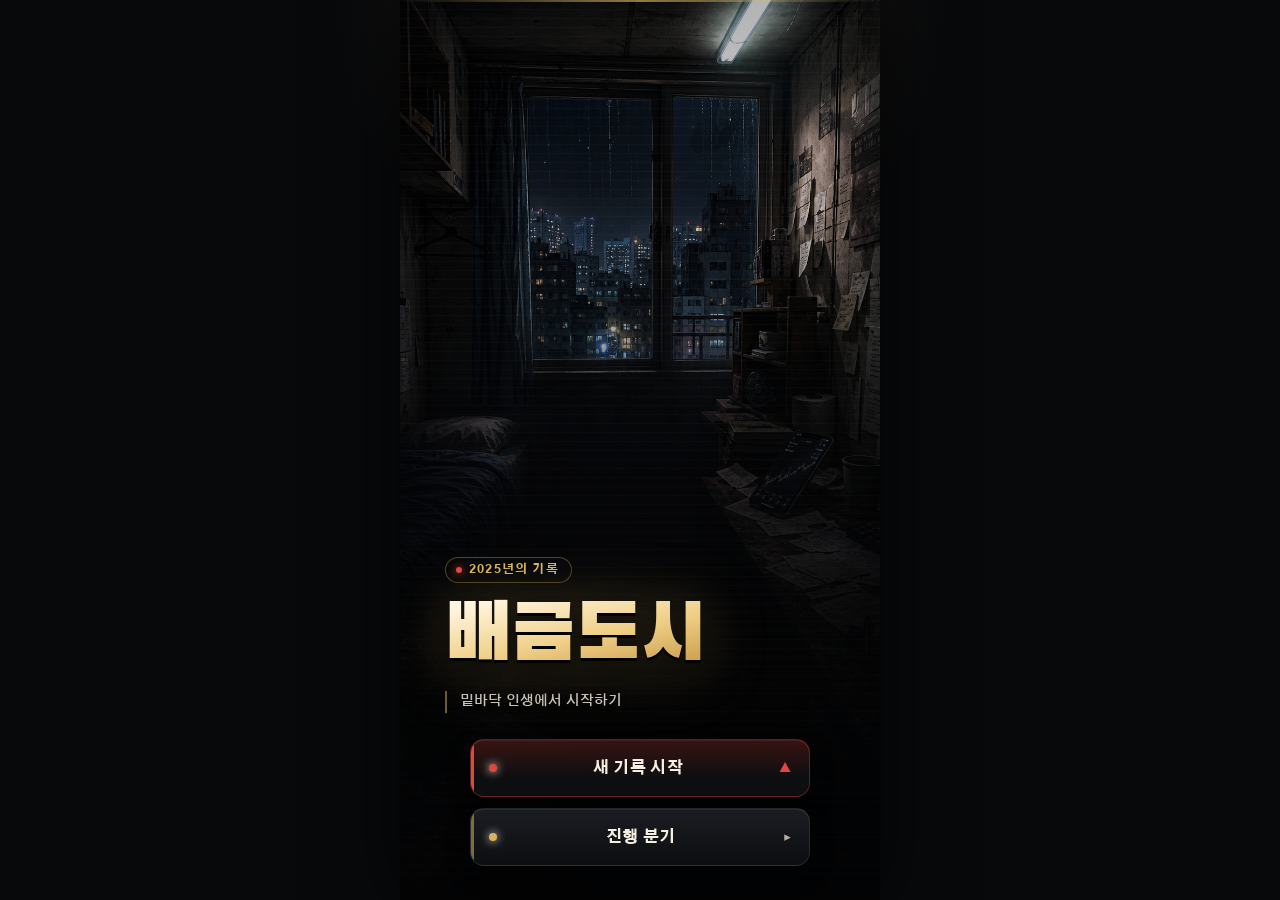
==== game/index.html @ 7a2845d9 "Initial Mammon City v4.5 project" ====
<!DOCTYPE html>
<html lang="ko">
<head>
  <meta charset="UTF-8" />
  <meta name="viewport" content="width=device-width, initial-scale=1.0, maximum-scale=1.0, user-scalable=no" />
  <title>배금도시</title>
  <link rel="preconnect" href="https://fonts.googleapis.com" />
  <link rel="preconnect" href="https://fonts.gstatic.com" crossorigin />
  <link href="https://fonts.googleapis.com/css2?family=Black+Han+Sans&family=Gothic+A1:wght@400;600;700;800&display=swap" rel="stylesheet" />
  <link rel="stylesheet" href="style.css" />
  <link rel="stylesheet" href="phone.css" />
</head>
<body>
  <!-- 게임은 이 한 칸 안에서 다 그려진다 (세로 폰 화면) -->
  <div id="app">
    <!-- 상단 챕터/주차 헤더 -->
    <header id="hdr" class="hdr"></header>

    <!-- 화면 본체: 엔진이 여기에 씬을 그린다 -->
    <main id="stage"></main>

    <!-- 무료 버전 광고 자리 (지금은 비활성, 출시 때 결정) -->
    <div id="adslot" class="adslot" hidden>광고 자리</div>
  </div>

  <!-- 스토리 데이터 먼저, 그 다음 엔진 -->
  <script src="data/scenes.js"></script>
  <script src="phone.js"></script>
  <script src="engine.js"></script>
</body>
</html>
---- game/style.css ----
/* ===== 배금도시 - 스타일 ===== */

* {
  box-sizing: border-box;
  margin: 0;
  padding: 0;
  -webkit-tap-highlight-color: transparent;
}

:root {
  --ink: #f5efe2;
  --muted: #b8b0a2;
  --paper: #f3ead8;
  --coal: #0f1114;
  --soot: #17191d;
  --panel: rgba(18, 20, 23, 0.9);
  --line: rgba(245, 239, 226, 0.18);
  --gold: #d8b45d;
  --red: #e0483c;   /* 한국 증시: 상승 */
  --blue: #3f7fe6;  /* 한국 증시: 하락 */
  --green: #1db089;
}

html,
body {
  height: 100%;
  background:
    radial-gradient(circle at 50% 0%, rgba(216, 180, 93, 0.12), transparent 28%),
    #08090b;
  color: var(--ink);
  font-family: "Gothic A1", system-ui, sans-serif;
  overscroll-behavior: none;
}

button,
input {
  font: inherit;
}

button {
  cursor: pointer;
}

#app {
  position: relative;
  width: 100%;
  max-width: 480px;
  height: 100dvh;
  margin: 0 auto;
  background: var(--coal);
  display: flex;
  flex-direction: column;
  overflow: hidden;
  box-shadow: 0 0 70px rgba(0, 0, 0, 0.72);
}

.hdr {
  flex: 0 0 auto;
  min-height: 44px;
  display: flex;
  align-items: center;
  justify-content: space-between;
  gap: 10px;
  padding: 0 18px;
  background: rgba(10, 11, 13, 0.96);
  border-bottom: 1px solid var(--line);
  color: var(--paper);
  font-size: 14px;
  font-weight: 800;
  letter-spacing: 0;
}

.hdr:empty {
  display: none;
}

.hdr-title {
  min-width: 0;
  overflow: hidden;
  text-overflow: ellipsis;
  white-space: nowrap;
}

.hdr-stats {
  flex: 0 0 auto;
  display: inline-flex;
  align-items: center;
  gap: 8px;
  color: var(--gold);
  font-size: 12px;
  font-weight: 800;
}

.money-stat {
  white-space: nowrap;
}

.anger-meter {
  display: inline-flex;
  align-items: center;
  gap: 5px;
  white-space: nowrap;
  color: #d9d1c2;
}

.anger-label {
  color: #eaa29a;
}

.anger-cells {
  display: inline-flex;
  gap: 2px;
}

.anger-cells i {
  width: 8px;
  height: 10px;
  border: 1px solid rgba(224, 72, 60, 0.45);
  background: rgba(224, 72, 60, 0.08);
}

.anger-cells i.on {
  background: var(--red);
  box-shadow: 0 0 8px rgba(224, 72, 60, 0.45);
}

.anger-meter.full .anger-label {
  color: #ffdfd9;
}

#stage {
  flex: 1 1 auto;
  display: flex;
  flex-direction: column;
  min-height: 0;
}

.adslot {
  flex: 0 0 auto;
  height: 54px;
  background: #201b24;
  border-top: 1px solid var(--line);
  display: flex;
  align-items: center;
  justify-content: center;
  color: var(--muted);
  font-size: 12px;
}

.adslot[hidden] {
  display: none;
}

/* ===== 공통 씬 ===== */
.scene-img {
  position: relative;
  flex: 1 1 auto;
  min-height: 0;
  background:
    linear-gradient(180deg, rgba(15, 17, 20, 0.2), rgba(15, 17, 20, 0.86)),
    #1a1c20;
  display: flex;
  align-items: center;
  justify-content: center;
  overflow: hidden;
}

.scene-img.has-art::before {
  content: "";
  position: absolute;
  inset: -18px;
  background-image:
    linear-gradient(180deg, rgba(15, 17, 20, 0.28), rgba(15, 17, 20, 0.72)),
    var(--scene-art);
  background-size: cover;
  background-position: center;
  filter: blur(14px) saturate(0.8) brightness(0.72);
  transform: scale(1.06);
}

.scene-img::after {
  content: "";
  position: absolute;
  inset: 0;
  pointer-events: none;
  background:
    linear-gradient(180deg, transparent 58%, rgba(0, 0, 0, 0.46)),
    radial-gradient(circle at 50% 35%, transparent 0 44%, rgba(0, 0, 0, 0.38) 100%);
}

.scene-img img {
  position: relative;
  z-index: 1;
  width: 100%;
  height: 100%;
  object-fit: contain;
}

.ph {
  position: relative;
  z-index: 1;
  width: min(88%, 380px);
  min-height: 230px;
  border: 1px solid rgba(216, 180, 93, 0.42);
  background:
    linear-gradient(135deg, rgba(216, 180, 93, 0.08), transparent 38%),
    rgba(12, 14, 17, 0.88);
  display: flex;
  flex-direction: column;
  justify-content: flex-end;
  gap: 10px;
  padding: 20px;
  color: var(--ink);
  text-align: left;
  box-shadow: 0 22px 46px rgba(0, 0, 0, 0.38);
}

.ph::before {
  content: "";
  position: absolute;
  left: 20px;
  top: 20px;
  width: 42px;
  height: 3px;
  background: linear-gradient(90deg, var(--red), var(--green));
}

.ph-icon {
  color: var(--gold);
  font-size: 12px;
  font-weight: 800;
  letter-spacing: 0;
}

.ph-label {
  white-space: pre-line;
  font-size: 16px;
  font-weight: 800;
  line-height: 1.45;
}

.ph-hint {
  color: var(--muted);
  font-size: 12px;
  line-height: 1.45;
}

.scene-text {
  position: relative;
  flex: 0 0 auto;
  min-height: 178px;
  padding: 18px 18px 20px;
  background:
    linear-gradient(180deg, rgba(31, 27, 23, 0.96), rgba(13, 14, 16, 0.98));
  border-top: 1px solid rgba(216, 180, 93, 0.38);
  display: flex;
  flex-direction: column;
  gap: 10px;
  box-shadow: 0 -18px 34px rgba(0, 0, 0, 0.24);
}

.scene-text-choice-only {
  min-height: 0;
  padding: 16px 18px 18px;
}

.scene-text-choice-only .speaker,
.scene-text-choice-only .dialogue,
.scene-text-choice-only .tap-hint {
  display: none;
}

.scene-text-choice-only .choices {
  margin-top: 0;
}

.speaker {
  display: flex;
  align-items: baseline;
  gap: 8px;
  color: var(--gold);
  font-size: 15px;
  font-weight: 800;
}

.speaker .relation {
  color: var(--green);
  font-size: 12px;
  font-weight: 700;
}

.dialogue {
  color: var(--ink);
  white-space: pre-line;
  font-size: 17px;
  line-height: 1.58;
  word-break: keep-all;
  min-height: calc(1em * 1.58);
}

.dialogue-typing::after {
  content: "";
  display: inline-block;
  width: 8px;
  height: 1em;
  margin-left: 2px;
  border-right: 2px solid rgba(216, 180, 93, 0.8);
  transform: translateY(2px);
  animation: blink 1s infinite;
}

.tap-hint {
  margin-top: auto;
  color: var(--muted);
  font-size: 12px;
  text-align: right;
  animation: blink 1.4s infinite;
}

@keyframes blink {
  50% {
    opacity: 0.38;
  }
}

.choices {
  display: flex;
  flex-direction: column;
  gap: 10px;
  margin-top: 2px;
  transition: opacity 0.28s ease, transform 0.28s ease;
}

.choices-hidden {
  display: none;
}

.choice-btn {
  width: 100%;
  min-height: 48px;
  padding: 12px 14px;
  background: rgba(243, 234, 216, 0.09);
  color: var(--ink);
  border: 1px solid rgba(243, 234, 216, 0.2);
  border-left: 3px solid var(--gold);
  text-align: left;
  font-size: 15px;
  font-weight: 700;
  line-height: 1.35;
}

.choice-btn:active {
  background: rgba(216, 180, 93, 0.18);
  transform: translateY(1px);
}

.choice-btn.rage-choice {
  border-color: rgba(224, 72, 60, 0.68);
  border-left-color: var(--red);
  background:
    linear-gradient(90deg, rgba(224, 72, 60, 0.18), rgba(216, 180, 93, 0.06)),
    rgba(18, 20, 23, 0.96);
}

.tap-hint {
  transition: opacity 0.24s ease;
}

.tap-hint-hidden {
  display: none;
}

/* ===== 타이틀 화면 ===== */
.title-screen {
  position: relative;
  isolation: isolate;
  flex: 1 1 auto;
  display: flex;
  flex-direction: column;
  justify-content: flex-end;
  padding: min(7dvh, 44px) 26px 34px;
  color: var(--ink);
  background:
    linear-gradient(180deg, rgba(6, 7, 9, 0.30) 0%, rgba(6, 7, 9, 0.16) 26%, rgba(6, 7, 9, 0.72) 60%, rgba(6, 7, 9, 0.97) 100%),
    var(--title-bg, linear-gradient(180deg, #2a2d31, #0d0f12));
  background-size: cover;
  background-position: center;
}

/* 화면 가장자리 비네팅 + 미세 스캔라인 */
.title-screen::before {
  content: "";
  position: absolute;
  inset: 0;
  z-index: -1;
  pointer-events: none;
  background:
    radial-gradient(120% 80% at 50% 8%, transparent 38%, rgba(0, 0, 0, 0.55) 100%),
    repeating-linear-gradient(180deg, rgba(255, 255, 255, 0.018) 0 1px, transparent 1px 9px);
}

/* 상단 골드 헤어라인 (시세 단말 느낌) */
.title-screen::after {
  content: "";
  position: absolute;
  left: 0;
  right: 0;
  top: 0;
  height: 2px;
  background: linear-gradient(90deg, transparent, rgba(216, 180, 93, 0.65) 50%, transparent);
}

.title-screen.has-bg .title-art {
  display: none;
}

.title-art {
  flex: 1 1 auto;
  display: flex;
  align-items: center;
  justify-content: center;
  margin-bottom: 22px;
}

.title-copy {
  width: 100%;
  max-width: 390px;
  margin: 0 auto 26px;
}

.title-kicker {
  display: inline-flex;
  align-items: center;
  gap: 7px;
  height: 26px;
  padding: 0 12px 0 10px;
  margin-bottom: 16px;
  border-radius: 999px;
  border: 1px solid rgba(216, 180, 93, 0.35);
  background: rgba(8, 9, 11, 0.55);
  color: var(--gold);
  font-size: 11.5px;
  font-weight: 800;
  letter-spacing: 1.2px;
  backdrop-filter: blur(3px);
}

.title-kicker::before {
  content: "";
  width: 6px;
  height: 6px;
  border-radius: 50%;
  background: var(--red);
  box-shadow: 0 0 8px var(--red);
  animation: blink 1.6s infinite;
}

.title-name {
  font-family: "Black Han Sans", "Gothic A1", system-ui, sans-serif;
  font-size: clamp(52px, 17vw, 78px);
  font-weight: 400;
  line-height: 0.98;
  letter-spacing: -1px;
  white-space: pre-line;
  background: linear-gradient(168deg, #fff4dc 8%, #f0d089 42%, #c79a45 78%, #a87f34 100%);
  -webkit-background-clip: text;
  background-clip: text;
  color: transparent;
  filter: drop-shadow(0 3px 0 rgba(0, 0, 0, 0.9)) drop-shadow(0 8px 18px rgba(0, 0, 0, 0.85)) drop-shadow(0 0 26px rgba(216, 180, 93, 0.28));
}

.title-subtitle {
  max-width: 320px;
  margin-top: 16px;
  padding-left: 13px;
  border-left: 2px solid rgba(216, 180, 93, 0.5);
  color: rgba(245, 239, 226, 0.84);
  font-size: 14px;
  font-weight: 600;
  line-height: 1.55;
  letter-spacing: 0.2px;
  word-break: keep-all;
  text-shadow: 0 1px 6px rgba(0, 0, 0, 0.85);
}

.title-buttons {
  width: 100%;
  max-width: 340px;
  margin: 0 auto;
  display: flex;
  flex-direction: column;
  gap: 11px;
}

.title-btn {
  position: relative;
  min-height: 58px;
  padding: 0 18px;
  border-radius: 14px;
  background:
    linear-gradient(180deg, rgba(28, 31, 36, 0.92), rgba(13, 15, 18, 0.94));
  color: var(--ink);
  border: 1px solid rgba(245, 239, 226, 0.10);
  display: flex;
  align-items: center;
  gap: 13px;
  font-size: 16px;
  font-weight: 800;
  letter-spacing: 0.3px;
  font-variant-numeric: tabular-nums;
  overflow: hidden;
  backdrop-filter: blur(4px);
  box-shadow:
    inset 0 1px 0 rgba(255, 255, 255, 0.06),
    0 10px 22px rgba(0, 0, 0, 0.38);
  transition: transform 0.12s ease, filter 0.12s ease, border-color 0.12s ease;
}

/* 좌측 컬러 바 (시세 채널) */
.title-btn > span::before {
  content: "";
  position: absolute;
  left: 0;
  top: 0;
  bottom: 0;
  width: 3px;
  background: rgba(216, 180, 93, 0.55);
}

/* 좌측 시세등 (티커 점) */
.title-btn::before {
  content: "";
  flex: 0 0 auto;
  width: 8px;
  height: 8px;
  border-radius: 50%;
  background: var(--gold);
  box-shadow: 0 0 10px currentColor;
}

/* 라벨이 가운데를 밀어내고, 화살표는 우측 끝으로 */
.title-btn > span {
  flex: 1 1 auto;
}

/* 우측 시세 화살표 (기본: 보합 ▸) */
.title-btn::after {
  content: "\25B8"; /* ▸ */
  flex: 0 0 auto;
  color: var(--muted);
  font-size: 13px;
  font-weight: 800;
}

/* 시작 = 상승(빨강 ▲) — 한국 증시 컨벤션 */
.title-btn.primary {
  background:
    linear-gradient(180deg, rgba(224, 72, 60, 0.24), rgba(13, 15, 18, 0.94) 70%);
  border-color: rgba(224, 72, 60, 0.34);
}
.title-btn.primary > span::before {
  background: var(--red);
}
.title-btn.primary::before {
  background: var(--red);
}
.title-btn.primary::after {
  content: "\25B2"; /* ▲ */
  color: var(--red);
  font-size: 12px;
}
/* 시작 버튼: 좌→우 광택 스윕 */
.title-btn.primary > span::after {
  content: "";
  position: absolute;
  top: 0;
  left: -60%;
  width: 45%;
  height: 100%;
  background: linear-gradient(100deg, transparent, rgba(255, 255, 255, 0.14), transparent);
  animation: sweep 3.4s ease-in-out infinite;
}

/* 이어하기 = 보합(골드 ▸) */
.title-btn[data-act="continue"] > span::before {
  background: var(--gold);
}
.title-btn[data-act="continue"]::before {
  background: var(--gold);
}
.title-btn[data-act="continue"]::after {
  content: "\25B8"; /* ▸ */
  color: var(--gold);
}

/* 보관함 = 하락(파랑 ▼) — 한국 증시 컨벤션 */
.title-btn[data-act="album"] > span::before {
  background: rgba(63, 127, 230, 0.75);
}
.title-btn[data-act="album"]::before {
  background: var(--blue);
}
.title-btn[data-act="album"]::after {
  content: "\25BC"; /* ▼ */
  color: var(--blue);
  font-size: 12px;
}

.title-btn:active {
  transform: translateY(1px) scale(0.992);
  filter: brightness(1.14);
}

@keyframes sweep {
  0% { left: -60%; }
  55%, 100% { left: 130%; }
}

/* ===== 카드 화면 ===== */
.card-screen {
  flex: 1 1 auto;
  display: flex;
  flex-direction: column;
  align-items: center;
  justify-content: center;
  gap: 18px;
  padding: 34px;
  cursor: pointer;
  color: var(--ink);
  background:
    linear-gradient(180deg, rgba(216, 75, 63, 0.08), transparent 42%),
    radial-gradient(circle at 50% 35%, rgba(216, 180, 93, 0.16), transparent 34%),
    #090a0c;
}

.card-big {
  font-family: "Black Han Sans", "Gothic A1", system-ui, sans-serif;
  color: var(--paper);
  font-size: clamp(46px, 16vw, 76px);
  line-height: 1;
  letter-spacing: 0;
  text-align: center;
}

.card-sub {
  max-width: 330px;
  color: var(--muted);
  font-size: 15px;
  font-weight: 700;
  line-height: 1.55;
  text-align: center;
  white-space: pre-line;
  word-break: keep-all;
}

.card-tap {
  margin-top: 22px;
  color: rgba(245, 239, 226, 0.48);
  font-size: 12px;
}

/* ===== 캐릭터 생성 ===== */
.create-screen {
  flex: 1 1 auto;
  display: flex;
  flex-direction: column;
  gap: 16px;
  padding: 70px 28px 30px;
  background:
    linear-gradient(180deg, rgba(13, 14, 16, 0.86), rgba(13, 14, 16, 1)),
    url("assets/title-bg.png") center / cover;
  color: var(--ink);
}

.create-title {
  margin-bottom: 18px;
  color: var(--paper);
  font-family: "Black Han Sans", "Gothic A1", system-ui, sans-serif;
  font-size: 38px;
  line-height: 1;
  letter-spacing: 0;
}

.create-field {
  display: flex;
  flex-direction: column;
  gap: 8px;
}

.create-field label {
  color: var(--gold);
  font-size: 13px;
  font-weight: 800;
}

.create-field input {
  width: 100%;
  min-height: 54px;
  padding: 0 14px;
  border: 1px solid rgba(243, 234, 216, 0.25);
  background: rgba(0, 0, 0, 0.42);
  color: var(--ink);
  outline: none;
  font-size: 21px;
  font-weight: 800;
}

.create-field input:focus {
  border-color: var(--gold);
}

.create-field input::placeholder {
  color: rgba(245, 239, 226, 0.42);
}

.create-go {
  width: 100%;
  min-height: 52px;
  margin-top: 14px;
  border: 0;
  background: var(--paper);
  color: #17120d;
  font-size: 16px;
  font-weight: 900;
}

.help-btn {
  position: absolute;
  top: 14px;
  right: 14px;
  z-index: 5;
  width: 42px;
  height: 42px;
  border: 1px solid rgba(243, 234, 216, 0.24);
  background: rgba(0, 0, 0, 0.46);
  color: var(--paper);
  font-size: 18px;
  font-weight: 900;
}

/* ===== 앨범 ===== */
.album-screen {
  flex: 1 1 auto;
  overflow-y: auto;
  padding: 18px;
  background: #111316;
}

.album-grid {
  display: grid;
  grid-template-columns: 1fr 1fr;
  gap: 12px;
}

.album-cell {
  aspect-ratio: 3 / 4;
  border: 1px solid rgba(243, 234, 216, 0.16);
  background:
    linear-gradient(135deg, rgba(216, 180, 93, 0.1), transparent),
    #1b1d21;
  display: flex;
  align-items: flex-end;
  justify-content: flex-start;
  padding: 12px;
  color: var(--ink);
  font-size: 13px;
  font-weight: 800;
  line-height: 1.35;
}

.album-cell.locked {
  color: rgba(245, 239, 226, 0.38);
  background: #191a1d;
}

.back-btn {
  display: block;
  width: 100%;
  min-height: 48px;
  margin: 18px auto 4px;
  border: 1px solid rgba(243, 234, 216, 0.22);
  background: rgba(243, 234, 216, 0.08);
  color: var(--ink);
  font-size: 15px;
  font-weight: 800;
}

@media (max-width: 360px) {
  .title-screen {
    padding-inline: 18px;
  }

  .title-name {
    font-size: clamp(34px, 11.4vw, 42px);
  }

  .dialogue {
    font-size: 16px;
  }
}

/* ===== 진행 분기맵 ===== */
.map-btn {
  border: 1px solid rgba(243, 234, 216, 0.28);
  background: rgba(243, 234, 216, 0.08);
  color: var(--ink);
  font-size: 11px;
  font-weight: 800;
  padding: 3px 9px;
  border-radius: 999px;
  cursor: pointer;
}
.map-btn:active { background: rgba(243, 234, 216, 0.18); }

.map-screen {
  height: 100%;
  display: flex;
  flex-direction: column;
  padding: 22px 18px;
  overflow-y: auto;
  background:
    radial-gradient(circle at 50% -10%, rgba(216, 180, 93, 0.08), transparent 40%),
    #15171b;
}

.map-tree {
  flex: 1 1 auto;
  display: flex;
  flex-direction: column;
  align-items: center;
  gap: 14px;
  padding: 6px 0 18px;
}

.map-row {
  display: flex;
  justify-content: center;
  gap: 10px;
  width: 100%;
  flex-wrap: wrap;
}

.map-node {
  position: relative;
  min-width: 96px;
  max-width: 168px;
  flex: 1 1 auto;
  text-align: center;
  padding: 14px 12px;
  border-radius: 12px;
  border: 1px solid rgba(243, 234, 216, 0.14);
  background: #23262b;
  color: rgba(245, 239, 226, 0.34);
  font-size: 14px;
  font-weight: 800;
  letter-spacing: -0.2px;
  transition: all 0.15s ease;
}

/* 지나온 칸 */
.map-node.done {
  color: rgba(245, 239, 226, 0.62);
  background: #2b2f35;
  border-color: rgba(243, 234, 216, 0.2);
}

/* 현재 칸 — 밝게 강조 */
.map-node.current {
  color: #fff;
  background: linear-gradient(135deg, rgba(216, 180, 93, 0.22), #2f343b);
  border-color: var(--gold);
  box-shadow: 0 0 0 1px rgba(216, 180, 93, 0.4), 0 6px 18px rgba(0, 0, 0, 0.4);
}

/* 아직 잠긴 칸 / 안 고른 분기 */
.map-node.locked { color: rgba(245, 239, 226, 0.28); }
.map-node.locked.off { opacity: 0.45; }

/* 숨겨진 진엔딩 */
.map-node.secret { border-style: dashed; }
.map-node.secret.current {
  background: linear-gradient(135deg, rgba(29, 176, 137, 0.28), #22323099);
  border-color: var(--green);
  box-shadow: 0 0 0 1px rgba(29, 176, 137, 0.5), 0 6px 18px rgba(0, 0, 0, 0.45);
}

.map-go {
  flex: 0 0 auto;
  display: block;
  width: 100%;
  min-height: 50px;
  margin-top: 8px;
  border: 1px solid var(--gold);
  border-radius: 12px;
  background: linear-gradient(135deg, rgba(216, 180, 93, 0.2), rgba(243, 234, 216, 0.06));
  color: var(--ink);
  font-size: 16px;
  font-weight: 800;
  cursor: pointer;
}
.map-go:active { background: rgba(216, 180, 93, 0.3); }
---- game/phone.css ----
/* ===== 배금도시 — 스마트폰 연출 위젯 스타일 (재활용) =====
   style.css 의 :root 변수(--gold/--red/--blue/--green 등)를 그대로 쓴다.
   일러스트(.scene-img) 위에 작은 폰 화면을 오버레이로 띄운다. */

.ph2-overlay {
  position: absolute;
  inset: 0;
  z-index: 3;
  display: flex;
  align-items: center;
  justify-content: center;
  overflow: hidden;
  padding: 18px;
  opacity: 0;
  transform: translateY(18px) scale(0.96);
  transition: opacity 0.72s ease, transform 0.72s cubic-bezier(0.22, 1, 0.36, 1);
  pointer-events: none;
}

.ph2-overlay.ph2-show {
  opacity: 1;
  transform: translateY(0) scale(1);
}

.ph2-overlay::before {
  content: "";
  position: absolute;
  inset: 0;
  background: radial-gradient(110% 85% at 50% 44%, transparent 24%, rgba(0, 0, 0, 0.58) 100%);
  opacity: 0;
  transition: opacity 0.72s ease;
}

.ph2-overlay.ph2-show::before {
  opacity: 1;
}

.ph2-overlay.ph2-block {
  pointer-events: auto;
}

.ph2-overlay.ph2-block.ph2-done {
  pointer-events: none;
}

.scene-text.ph2-text-delayed,
.scene-text.ph2-text-reveal {
  transition: opacity 0.48s ease, transform 0.48s ease;
}

.scene-text.ph2-text-delayed {
  opacity: 0;
  transform: translateY(10px);
  pointer-events: none;
}

.scene-text.ph2-text-reveal {
  opacity: 1;
  transform: translateY(0);
}

/* ---------- 폰 화면 ---------- */
.ph2-device {
  position: relative;
  width: min(62%, 232px);
  aspect-ratio: 9 / 19;
  display: flex;
  flex-direction: column;
  border-radius: 30px;
  padding: 9px 8px 7px;
  background: linear-gradient(160deg, #2a2c31, #121316 60%, #0a0b0d);
  border: 1.5px solid rgba(245, 239, 226, 0.14);
  box-shadow:
    inset 0 1px 0 rgba(255, 255, 255, 0.08),
    inset 0 0 0 2px rgba(0, 0, 0, 0.58),
    0 26px 60px rgba(0, 0, 0, 0.62),
    0 0 0 1px rgba(0, 0, 0, 0.5);
}

.ph2-device-msg {
  width: min(74%, 282px);
}

/* ---------- 상태바 ---------- */
.ph2-status {
  flex: 0 0 auto;
  height: 18px;
  display: flex;
  align-items: center;
  justify-content: space-between;
  padding: 0 9px 0 11px;
  color: var(--paper);
  font-size: 9px;
  font-weight: 800;
  font-variant-numeric: tabular-nums;
}
.ph2-time { letter-spacing: 0.3px; }
.ph2-icons { display: inline-flex; align-items: center; gap: 7px; }
.ph2-net { font-size: 7.5px; opacity: 0.85; }
.ph2-sig { display: inline-flex; align-items: flex-end; gap: 1px; height: 9px; }
.ph2-sig i { width: 2px; background: var(--paper); border-radius: 1px; }
.ph2-sig i:nth-child(1) { height: 3px; }
.ph2-sig i:nth-child(2) { height: 5px; }
.ph2-sig i:nth-child(3) { height: 7px; }
.ph2-sig i:nth-child(4) { height: 9px; }
.ph2-batt {
  position: relative;
  display: inline-flex;
  align-items: center;
  width: 22px;
  height: 10px;
  padding: 1.5px;
  border: 1px solid rgba(245, 239, 226, 0.6);
  border-radius: 3px;
}
.ph2-batt::after {
  content: "";
  position: absolute;
  right: -3px;
  top: 50%;
  transform: translateY(-50%);
  width: 1.5px;
  height: 4px;
  background: rgba(245, 239, 226, 0.6);
  border-radius: 0 1px 1px 0;
}
.ph2-batt b { display: block; height: 100%; background: var(--paper); border-radius: 1px; }
.ph2-batt-n {
  position: absolute;
  left: 50%;
  top: 50%;
  transform: translate(-50%, -50%);
  font-size: 6px;
  font-weight: 900;
  color: var(--coal);
}

/* ---------- 화면 본체 ---------- */
.ph2-screen {
  position: relative;
  flex: 1 1 auto;
  min-height: 0;
  margin-top: 5px;
  border-radius: 22px;
  overflow: hidden;
  background: linear-gradient(180deg, #14161a, #0c0d10);
  transition: opacity 0.26s ease;
}
.ph2-screen.ph2-switching { opacity: 0; }

.ph2-navbar {
  flex: 0 0 auto;
  align-self: center;
  width: 70px;
  height: 3.5px;
  margin: 6px 0 2px;
  border-radius: 999px;
  background: rgba(245, 239, 226, 0.5);
}

/* ===== 수신중 화면 ===== */
.ph2-call {
  height: 100%;
  display: flex;
  flex-direction: column;
  align-items: center;
  padding: 18px 12px 16px;
  text-align: center;
  background:
    radial-gradient(85% 45% at 50% 24%, rgba(216, 180, 93, 0.12), transparent 70%),
    linear-gradient(180deg, #15171b, #0b0c0e);
}
.ph2-call-label {
  margin-top: 6px;
  color: var(--muted);
  font-size: 9.5px;
  font-weight: 800;
  letter-spacing: 2px;
}
.ph2-avatar {
  position: relative;
  width: 58px;
  height: 58px;
  margin: 16px 0 14px;
  border-radius: 50%;
  display: flex;
  align-items: center;
  justify-content: center;
  background: linear-gradient(160deg, #3a3d44, #1c1e22);
  box-shadow: inset 0 1px 0 rgba(255, 255, 255, 0.12);
}
.ph2-avatar-txt { color: var(--paper); font-size: 24px; font-weight: 900; }
.ph2-ring {
  position: absolute;
  inset: -4px;
  border-radius: 50%;
  border: 1.5px solid rgba(29, 176, 137, 0.7);
  animation: ph2-pulse 1.8s ease-out infinite;
}
.ph2-ring2 { animation-delay: 0.9s; }
@keyframes ph2-pulse {
  0% { transform: scale(0.92); opacity: 0.8; }
  100% { transform: scale(2); opacity: 0; }
}
.ph2-call-name {
  color: var(--paper);
  font-size: 19px;
  font-weight: 900;
  letter-spacing: 1px;
}
.ph2-call-num {
  margin-top: 4px;
  color: var(--muted);
  font-size: 11px;
  font-weight: 700;
  font-variant-numeric: tabular-nums;
}
.ph2-call-actions {
  margin-top: auto;
  display: flex;
  justify-content: space-between;
  width: 100%;
  max-width: 150px;
}
.ph2-act {
  width: 42px;
  height: 42px;
  border: 0;
  border-radius: 50%;
  display: flex;
  align-items: center;
  justify-content: center;
  font-size: 18px;
  font-weight: 700;
  color: #fff;
  box-shadow: 0 8px 20px rgba(0, 0, 0, 0.5);
}
.ph2-ico-svg { width: 1.05em; height: 1.05em; fill: currentColor; display: block; }
.ph2-decline { font-size: 18px; line-height: 1; }
.ph2-decline { background: var(--red); }
.ph2-accept {
  background: var(--green);
}

/* 끊기는 순간(살짝 어둡게) */
.ph2-device[data-state="ending"] .ph2-screen { filter: brightness(0.5) saturate(0.55); }

/* ===== 부재중 목록(최근기록) 화면 ===== */
.ph2-recents {
  height: 100%;
  padding: 14px 11px 12px;
  background: linear-gradient(180deg, #1b1d21, #0f1013);
  overflow: hidden;
}
.ph2-rec-head {
  color: var(--paper);
  font-size: 15px;
  font-weight: 900;
  text-align: center;
  margin-bottom: 10px;
}
.ph2-rec-tab {
  color: var(--gold);
  font-size: 9px;
  font-weight: 800;
  letter-spacing: 0.6px;
  padding-bottom: 7px;
  border-bottom: 1px solid rgba(245, 239, 226, 0.12);
  margin-bottom: 8px;
}
.ph2-rec-list { display: flex; flex-direction: column; gap: 2px; }
.ph2-rec-row {
  display: flex;
  align-items: center;
  gap: 8px;
  padding: 8px 4px;
  border-radius: 8px;
  border-bottom: 1px solid rgba(245, 239, 226, 0.06);
}
.ph2-rec-row.ph2-rec-new {
  background: rgba(224, 72, 60, 0.12);
  border-bottom-color: transparent;
  animation: ph2-rec-in 0.5s ease both;
}
@keyframes ph2-rec-in {
  from { opacity: 0; transform: translateY(8px); }
  to { opacity: 1; transform: translateY(0); }
}
.ph2-rec-ico {
  flex: 0 0 auto;
  width: 22px;
  height: 22px;
  border-radius: 50%;
  display: flex;
  align-items: center;
  justify-content: center;
  font-size: 11px;
  color: #fff;
  background: var(--red);
}
.ph2-rec-main { flex: 1 1 auto; min-width: 0; display: flex; flex-direction: column; gap: 2px; }
.ph2-rec-name {
  color: var(--paper);
  font-size: 12px;
  font-weight: 800;
  white-space: nowrap;
  overflow: hidden;
  text-overflow: ellipsis;
}
.ph2-rec-name em { color: var(--red); font-style: normal; font-weight: 900; }
.ph2-rec-sub { color: var(--red); font-size: 9px; font-weight: 700; }
.ph2-rec-time {
  flex: 0 0 auto;
  color: var(--muted);
  font-size: 9.5px;
  font-weight: 700;
  font-variant-numeric: tabular-nums;
}

/* ===== 메시지 화면 ===== */
.ph2-messages {
  height: 100%;
  display: flex;
  flex-direction: column;
  background: linear-gradient(180deg, #eef0f3, #d9dde2);
  color: #111418;
}

.ph2-msg-head {
  flex: 0 0 auto;
  min-height: 34px;
  padding: 7px 10px 6px;
  display: flex;
  align-items: center;
  gap: 8px;
  background: rgba(247, 248, 250, 0.94);
  border-bottom: 1px solid rgba(0, 0, 0, 0.08);
}

.ph2-msg-back {
  color: #1476ff;
  font-size: 24px;
  line-height: 1;
  font-weight: 400;
}

.ph2-msg-contact {
  display: flex;
  flex-direction: column;
  color: #111418;
  font-size: 13px;
  font-weight: 900;
  line-height: 1.1;
}

.ph2-msg-contact small {
  color: #7b828c;
  font-size: 8px;
  font-weight: 800;
}

.ph2-msg-list {
  flex: 1 1 auto;
  min-height: 0;
  padding: 10px 9px 8px;
  overflow: hidden;
  display: flex;
  flex-direction: column;
  justify-content: flex-end;
  gap: 7px;
}

.ph2-msg-row {
  display: flex;
  flex-direction: column;
  max-width: 86%;
  gap: 2px;
}

.ph2-msg-row.ph2-msg-me {
  align-self: flex-end;
  align-items: flex-end;
}

.ph2-msg-row.ph2-msg-them {
  align-self: flex-start;
  align-items: flex-start;
}

.ph2-msg-name {
  padding: 0 3px;
  color: #7b828c;
  font-size: 8px;
  font-weight: 800;
}

.ph2-msg-bubble {
  padding: 7px 9px;
  border-radius: 13px;
  white-space: pre-line;
  word-break: keep-all;
  font-size: 10.5px;
  font-weight: 800;
  line-height: 1.35;
  box-shadow: 0 1px 2px rgba(0, 0, 0, 0.08);
}

.ph2-msg-them .ph2-msg-bubble {
  background: #ffffff;
  color: #121417;
  border-bottom-left-radius: 4px;
}

.ph2-msg-me .ph2-msg-bubble {
  background: #1d8bff;
  color: #ffffff;
  border-bottom-right-radius: 4px;
}

.ph2-msg-choices {
  flex: 0 0 auto;
  display: flex;
  flex-direction: column;
  gap: 5px;
  padding: 7px 8px 9px;
  background: rgba(247, 248, 250, 0.96);
  border-top: 1px solid rgba(0, 0, 0, 0.08);
}

.ph2-msg-choice {
  min-height: 28px;
  padding: 5px 8px;
  border: 1px solid rgba(20, 118, 255, 0.26);
  border-radius: 10px;
  background: #ffffff;
  color: #1264d8;
  text-align: left;
  font-size: 9.7px;
  font-weight: 900;
  line-height: 1.25;
}

.ph2-msg-choice:active {
  background: #e6f0ff;
}

@media (max-width: 360px) {
  .ph2-device { width: min(70%, 210px); }
  .ph2-device-msg { width: min(82%, 246px); }
  .ph2-msg-bubble { font-size: 10px; }
  .ph2-msg-choice { font-size: 9px; }
}
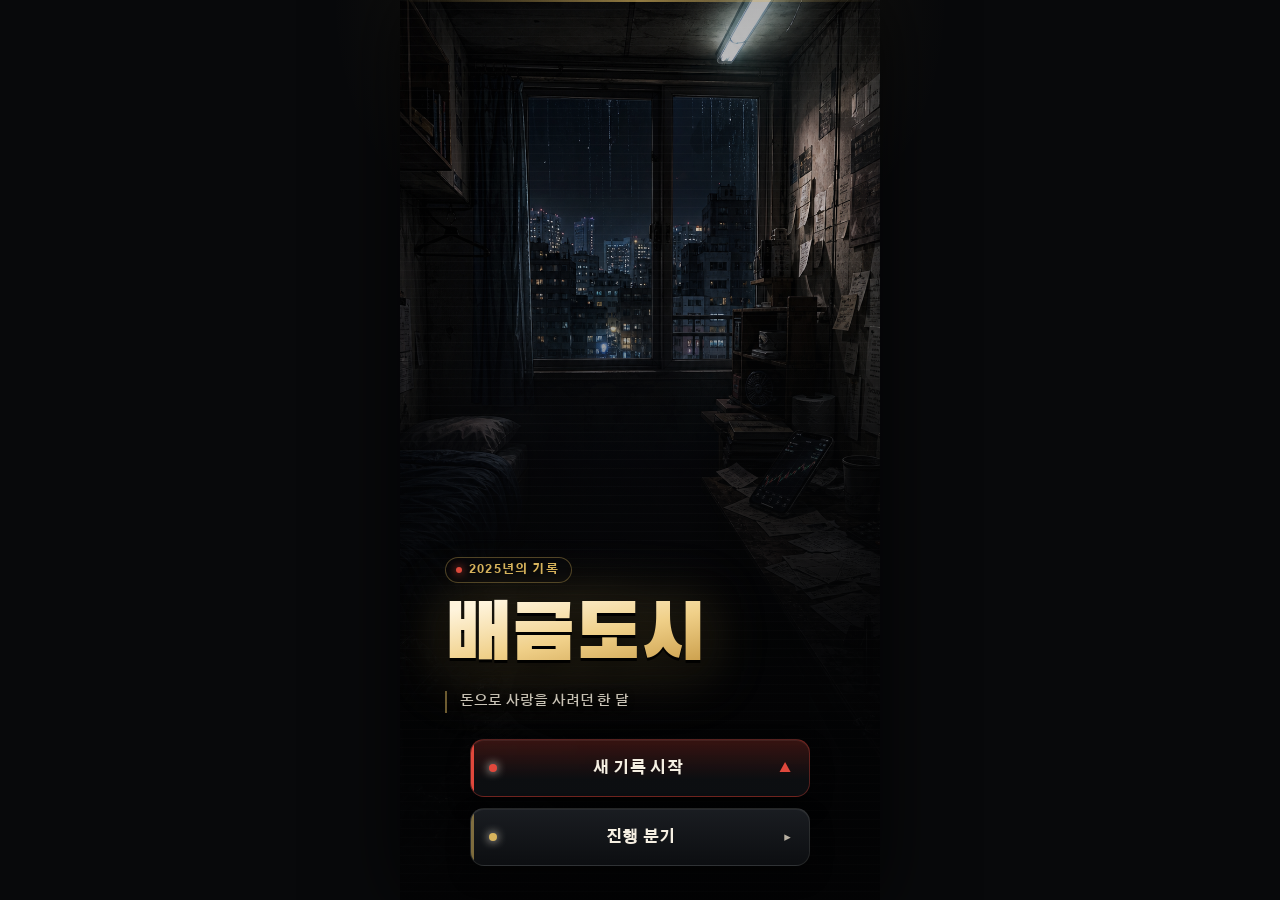
==== commit 257cdc04: "Add bank/youtube phone UIs, coin arc, single-source branches, story atlas - branches.js: single sour" ====
--- a/game/index.html
+++ b/game/index.html
@@ -25,6 +25,7 @@
 
   <!-- 스토리 데이터 먼저, 그 다음 엔진 -->
   <script src="data/scenes.js"></script>
+  <script src="data/branches.js"></script>
   <script src="phone.js"></script>
   <script src="engine.js"></script>
 </body>
--- a/game/style.css
+++ b/game/style.css
@@ -54,6 +54,16 @@
   box-shadow: 0 0 70px rgba(0, 0, 0, 0.72);
 }
 
+.preview-mode body,
+body.preview-mode {
+  background: #050506;
+}
+
+body.preview-mode #app {
+  max-width: none;
+  box-shadow: none;
+}
+
 .hdr {
   flex: 0 0 auto;
   min-height: 44px;
@@ -95,7 +105,17 @@
   white-space: nowrap;
 }
 
-.anger-meter {
+.money-stat.money-bump {
+  animation: moneyBump 0.55s ease;
+}
+
+@keyframes moneyBump {
+  0% { transform: translateY(0); }
+  36% { transform: translateY(-2px) scale(1.06); color: #ffe08a; }
+  100% { transform: translateY(0); }
+}
+
+.happy-meter {
   display: inline-flex;
   align-items: center;
   gap: 5px;
@@ -103,29 +123,40 @@
   color: #d9d1c2;
 }
 
-.anger-label {
-  color: #eaa29a;
-}
-
-.anger-cells {
+.happy-label {
+  color: #9fd6a6;
+}
+
+.happy-cells {
   display: inline-flex;
   gap: 2px;
 }
 
-.anger-cells i {
+.happy-cells i {
   width: 8px;
   height: 10px;
-  border: 1px solid rgba(224, 72, 60, 0.45);
+  border: 1px solid rgba(108, 196, 122, 0.45);
+  background: rgba(108, 196, 122, 0.08);
+}
+
+.happy-cells i.on {
+  background: #6cc47a;
+  box-shadow: 0 0 8px rgba(108, 196, 122, 0.45);
+}
+
+/* 행복이 낮으면(위험) 빨강으로 */
+.happy-meter.low .happy-label {
+  color: #eaa29a;
+}
+
+.happy-meter.low .happy-cells i {
+  border-color: rgba(224, 72, 60, 0.45);
   background: rgba(224, 72, 60, 0.08);
 }
 
-.anger-cells i.on {
+.happy-meter.low .happy-cells i.on {
   background: var(--red);
   box-shadow: 0 0 8px rgba(224, 72, 60, 0.45);
-}
-
-.anger-meter.full .anger-label {
-  color: #ffdfd9;
 }
 
 #stage {
@@ -196,6 +227,171 @@
   object-fit: contain;
 }
 
+.scene-img.layered-art {
+  background: #101216;
+}
+
+.scene-img.layered-art::after {
+  z-index: 4;
+  background:
+    linear-gradient(180deg, rgba(0, 0, 0, 0.02) 0%, rgba(0, 0, 0, 0.08) 48%, rgba(0, 0, 0, 0.56) 100%),
+    radial-gradient(circle at 50% 36%, transparent 0 48%, rgba(0, 0, 0, 0.36) 100%);
+}
+
+.scene-img.layered-art .scene-bg {
+  position: absolute;
+  inset: 0;
+  z-index: 1;
+  width: 100%;
+  height: 100%;
+  object-fit: var(--scene-bg-fit, cover);
+  object-position: var(--scene-bg-position, center);
+  transform: scale(var(--scene-bg-scale, 1));
+}
+
+.scene-img.layered-art .scene-character {
+  position: absolute;
+  z-index: 3;
+  left: var(--character-left, 50%);
+  bottom: var(--character-bottom, -4%);
+  width: var(--character-width, 48%);
+  max-height: var(--character-max-height, 92%);
+  height: auto;
+  object-fit: contain;
+  opacity: 1;
+  pointer-events: none;
+  filter: drop-shadow(0 20px 32px rgba(0, 0, 0, 0.42));
+  transform: translateX(-50%) translateY(var(--character-shift-y, 0));
+  transition:
+    opacity 0.62s ease,
+    transform 0.62s ease;
+}
+
+.scene-img.layered-art.reveal-character .scene-character {
+  opacity: 0;
+  transform: translateX(-50%) translateY(22px);
+}
+
+.scene-img.layered-art.reveal-character.character-shown .scene-character {
+  opacity: 1;
+  transform: translateX(-50%) translateY(var(--character-shift-y, 0));
+}
+
+.scene-news-banner {
+  position: absolute;
+  z-index: 6;
+  left: clamp(12px, 3vw, 34px);
+  right: clamp(12px, 3vw, 34px);
+  bottom: clamp(14px, 3vw, 30px);
+  display: grid;
+  grid-template-columns: auto 1fr;
+  align-items: stretch;
+  overflow: hidden;
+  color: #111827;
+  background: linear-gradient(90deg, rgba(255, 255, 255, 0.96), rgba(242, 247, 255, 0.94));
+  border: 1px solid rgba(255, 255, 255, 0.8);
+  box-shadow: 0 18px 38px rgba(0, 0, 0, 0.38);
+  text-align: left;
+}
+
+.scene-news-kicker {
+  grid-row: 1 / 3;
+  display: flex;
+  align-items: center;
+  padding: 0 15px;
+  color: #fff;
+  background: #c9182b;
+  font-size: clamp(0.72rem, 1.8vw, 0.9rem);
+  font-weight: 900;
+  white-space: nowrap;
+}
+
+.scene-news-headline {
+  min-width: 0;
+  padding: 10px 14px 2px;
+  font-size: clamp(1.03rem, 3.6vw, 1.55rem);
+  font-weight: 950;
+  line-height: 1.08;
+}
+
+.scene-news-sub {
+  min-width: 0;
+  padding: 0 14px 10px;
+  color: #334155;
+  font-size: clamp(0.72rem, 2.1vw, 0.94rem);
+  font-weight: 750;
+  line-height: 1.2;
+}
+
+.scene-news-ticker {
+  grid-column: 1 / -1;
+  padding: 7px 14px;
+  color: #ffd15c;
+  background: #101827;
+  border-top: 3px solid #2563eb;
+  font-size: clamp(0.68rem, 1.8vw, 0.82rem);
+  font-weight: 800;
+  line-height: 1.2;
+}
+
+@media (max-width: 640px) {
+  .scene-news-banner {
+    grid-template-columns: 1fr;
+    left: 10px;
+    right: 10px;
+    bottom: 12px;
+  }
+
+  .scene-news-kicker {
+    grid-row: auto;
+    justify-content: center;
+    padding: 7px 10px;
+  }
+
+  .scene-news-headline {
+    padding: 9px 10px 2px;
+  }
+
+  .scene-news-sub {
+    padding: 0 10px 9px;
+  }
+
+  .scene-news-ticker {
+    padding: 6px 10px;
+  }
+}
+
+/* ===== 이미지 로딩 표시 + 도착 시 페이드인 ===== */
+/* 메인 그림(배경/단일)은 도착 전엔 투명, 도착하면 부드럽게 나타난다. 캐릭터는 자체 등장 연출 유지. */
+.scene-img.has-art > img:not(.scene-character) {
+  transition: opacity 0.45s ease;
+}
+.scene-img.is-loading > img:not(.scene-character) {
+  opacity: 0;
+}
+.scene-loader {
+  position: absolute;
+  z-index: 5;
+  top: 50%;
+  left: 50%;
+  width: 34px;
+  height: 34px;
+  margin: -17px 0 0 -17px;
+  border-radius: 50%;
+  border: 3px solid rgba(216, 180, 93, 0.22);
+  border-top-color: rgba(216, 180, 93, 0.9);
+  animation: sceneSpin 0.7s linear infinite;
+  opacity: 1;
+  transition: opacity 0.25s ease;
+}
+.scene-img:not(.is-loading) .scene-loader {
+  opacity: 0;
+  visibility: hidden;
+}
+@keyframes sceneSpin {
+  to { transform: rotate(360deg); }
+}
+
 .ph {
   position: relative;
   z-index: 1;
@@ -259,6 +455,20 @@
   box-shadow: 0 -18px 34px rgba(0, 0, 0, 0.24);
 }
 
+.scene-text-delayed {
+  opacity: 0;
+  transform: translateY(12px);
+  animation: sceneTextIn 0.42s ease forwards;
+  animation-delay: var(--text-delay, 420ms);
+}
+
+@keyframes sceneTextIn {
+  to {
+    opacity: 1;
+    transform: translateY(0);
+  }
+}
+
 .scene-text-choice-only {
   min-height: 0;
   padding: 16px 18px 18px;
@@ -287,6 +497,60 @@
   color: var(--green);
   font-size: 12px;
   font-weight: 700;
+}
+
+.money-cues {
+  display: flex;
+  flex-wrap: wrap;
+  gap: 6px;
+  margin-top: -2px;
+}
+
+.money-cue {
+  display: inline-flex;
+  align-items: center;
+  gap: 8px;
+  width: fit-content;
+  max-width: 100%;
+  padding: 7px 10px;
+  border: 1px solid rgba(216, 180, 93, 0.45);
+  background: rgba(255, 209, 92, 0.1);
+  box-shadow: 0 8px 20px rgba(0, 0, 0, 0.24);
+  font-weight: 900;
+  line-height: 1.1;
+  animation: moneyCueIn 0.46s cubic-bezier(0.2, 0.9, 0.22, 1.18);
+}
+
+.money-cue.plus {
+  color: #ffe08a;
+  border-color: rgba(255, 209, 92, 0.62);
+}
+
+.money-cue.minus {
+  color: #ff8c79;
+  border-color: rgba(255, 96, 77, 0.58);
+  background: rgba(255, 83, 72, 0.12);
+}
+
+.money-cue-label {
+  color: rgba(255, 255, 255, 0.72);
+  font-size: 12px;
+}
+
+.money-cue-amount {
+  white-space: nowrap;
+  font-size: 16px;
+}
+
+@keyframes moneyCueIn {
+  0% {
+    opacity: 0;
+    transform: translateY(10px) scale(0.96);
+  }
+  100% {
+    opacity: 1;
+    transform: translateY(0) scale(1);
+  }
 }
 
 .dialogue {
@@ -354,7 +618,7 @@
   transform: translateY(1px);
 }
 
-.choice-btn.rage-choice {
+.choice-btn.desperate-choice {
   border-color: rgba(224, 72, 60, 0.68);
   border-left-color: var(--red);
   background:
@@ -653,6 +917,17 @@
   word-break: keep-all;
 }
 
+.card-stat {
+  margin-top: 18px;
+  padding: 5px 14px;
+  border: 1px solid rgba(108, 196, 122, 0.4);
+  border-radius: 999px;
+  color: #9fd6a6;
+  font-size: 14px;
+  font-weight: 700;
+  letter-spacing: 0.04em;
+}
+
 .card-tap {
   margin-top: 22px;
   color: rgba(245, 239, 226, 0.48);
@@ -832,6 +1107,17 @@
   padding: 6px 0 18px;
 }
 
+.map-save-warning {
+  width: min(520px, 92vw);
+  padding: 12px 14px;
+  color: #ffd2cc;
+  background: rgba(148, 27, 27, 0.28);
+  border: 1px solid rgba(255, 99, 99, 0.45);
+  font-size: 13px;
+  font-weight: 750;
+  line-height: 1.45;
+}
+
 .map-row {
   display: flex;
   justify-content: center;
@@ -857,6 +1143,17 @@
   transition: all 0.15s ease;
 }
 
+.map-node-btn {
+  appearance: none;
+  cursor: pointer;
+  font: inherit;
+}
+
+.map-node-btn:active {
+  transform: translateY(1px);
+  filter: brightness(1.12);
+}
+
 /* 지나온 칸 */
 .map-node.done {
   color: rgba(245, 239, 226, 0.62);
--- a/game/phone.css
+++ b/game/phone.css
@@ -79,6 +79,39 @@
 
 .ph2-device-msg {
   width: min(74%, 282px);
+}
+
+.ph2-device-stock {
+  width: min(82%, 318px);
+}
+
+.ph2-device-desktop {
+  width: min(92%, 430px);
+  aspect-ratio: 16 / 10;
+  border-radius: 18px;
+  padding: 8px;
+  background:
+    linear-gradient(160deg, rgba(57, 60, 68, 0.92), rgba(9, 10, 13, 0.98) 64%),
+    #111318;
+  box-shadow:
+    inset 0 1px 0 rgba(255, 255, 255, 0.10),
+    inset 0 0 0 2px rgba(0, 0, 0, 0.62),
+    0 28px 70px rgba(0, 0, 0, 0.66);
+}
+
+.ph2-device-desktop .ph2-screen {
+  margin-top: 4px;
+  border-radius: 12px;
+}
+
+.ph2-device-desktop .ph2-navbar {
+  display: none;
+}
+
+.ph2-device-desktop .ph2-status {
+  height: 15px;
+  padding: 0 8px;
+  font-size: 8px;
 }
 
 /* ---------- 상태바 ---------- */
@@ -417,6 +450,34 @@
   border-bottom-right-radius: 4px;
 }
 
+.ph2-msg-note {
+  padding: 0 4px;
+  color: #9aa1ab;
+  font-size: 7.5px;
+  font-weight: 800;
+  letter-spacing: 0.2px;
+}
+
+.ph2-msg-system {
+  align-self: center;
+  margin: 5px auto;
+  padding: 3px 10px;
+  border-radius: 9px;
+  background: rgba(80, 88, 99, 0.78);
+  color: #ffffff;
+  font-size: 8px;
+  font-weight: 800;
+  letter-spacing: 0.2px;
+  text-align: center;
+  white-space: pre-line;
+}
+
+.ph2-msg-system.ph2-msg-money {
+  background: rgba(29, 139, 255, 0.16);
+  color: #cfe3ff;
+  border: 1px solid rgba(29, 139, 255, 0.4);
+}
+
 .ph2-msg-choices {
   flex: 0 0 auto;
   display: flex;
@@ -444,9 +505,1663 @@
   background: #e6f0ff;
 }
 
+/* ===== 채팅방 목록 ===== */
+.ph2-chatrooms {
+  height: 100%;
+  display: flex;
+  flex-direction: column;
+  background: #f7f3e8;
+  color: #17140e;
+  overflow: hidden;
+}
+
+.ph2-chat-head {
+  flex: 0 0 auto;
+  min-height: 58px;
+  padding: 13px 13px 10px;
+  display: flex;
+  align-items: flex-end;
+  justify-content: space-between;
+  background: #fee25b;
+  border-bottom: 1px solid rgba(23, 20, 14, 0.12);
+}
+
+.ph2-chat-head b,
+.ph2-chat-head span {
+  display: block;
+}
+
+.ph2-chat-head b {
+  font-size: 19px;
+  font-weight: 900;
+}
+
+.ph2-chat-head span {
+  margin-top: 2px;
+  color: rgba(23, 20, 14, 0.62);
+  font-size: 9px;
+  font-weight: 900;
+}
+
+.ph2-chat-head em {
+  padding: 3px 7px;
+  border-radius: 999px;
+  background: rgba(23, 20, 14, 0.86);
+  color: #fee25b;
+  font-size: 7.5px;
+  font-style: normal;
+  font-weight: 900;
+  letter-spacing: 0.4px;
+}
+
+.ph2-chat-list {
+  flex: 1 1 auto;
+  min-height: 0;
+  display: flex;
+  flex-direction: column;
+  overflow: hidden;
+}
+
+.ph2-chat-row {
+  position: relative;
+  min-height: 64px;
+  display: grid;
+  grid-template-columns: 42px minmax(0, 1fr) auto;
+  align-items: center;
+  gap: 9px;
+  padding: 9px 12px;
+  border-bottom: 1px solid rgba(23, 20, 14, 0.08);
+  background: rgba(255, 255, 255, 0.62);
+}
+
+.ph2-chat-row.ph2-chat-warm {
+  background: #fff7dc;
+}
+
+.ph2-chat-row.ph2-chat-risk {
+  background: #fff0ef;
+}
+
+.ph2-chat-row.ph2-chat-stock {
+  background: #eef5ff;
+}
+
+.ph2-chat-row.ph2-chat-muted {
+  opacity: 0.62;
+}
+
+.ph2-chat-row.ph2-chat-read {
+  background: rgba(255, 255, 255, 0.46);
+}
+
+.ph2-chat-row.ph2-chat-read .ph2-chat-avatar,
+.ph2-chat-row.ph2-chat-read .ph2-chat-main {
+  opacity: 0.72;
+}
+
+.ph2-chat-avatar {
+  width: 42px;
+  height: 42px;
+  display: grid;
+  place-items: center;
+  border-radius: 15px;
+  background: #27251f;
+  color: #fee25b;
+  font-size: 16px;
+  font-weight: 900;
+  box-shadow: inset 0 1px 0 rgba(255, 255, 255, 0.14);
+}
+
+.ph2-chat-warm .ph2-chat-avatar {
+  background: #e65f84;
+  color: #fff;
+}
+
+.ph2-chat-risk .ph2-chat-avatar {
+  background: #d83b32;
+  color: #fff;
+}
+
+.ph2-chat-stock .ph2-chat-avatar {
+  background: #2f74d0;
+  color: #fff;
+}
+
+.ph2-chat-main {
+  min-width: 0;
+}
+
+.ph2-chat-top {
+  display: flex;
+  align-items: baseline;
+  gap: 6px;
+}
+
+.ph2-chat-top b {
+  min-width: 0;
+  overflow: hidden;
+  color: #15120c;
+  text-overflow: ellipsis;
+  white-space: nowrap;
+  font-size: 12px;
+  font-weight: 900;
+}
+
+.ph2-chat-top time {
+  flex: 0 0 auto;
+  margin-left: auto;
+  color: rgba(23, 20, 14, 0.45);
+  font-size: 7.5px;
+  font-weight: 900;
+}
+
+.ph2-chat-main p {
+  margin: 4px 0 0;
+  overflow: hidden;
+  color: rgba(23, 20, 14, 0.62);
+  text-overflow: ellipsis;
+  white-space: nowrap;
+  font-size: 9px;
+  font-weight: 800;
+  line-height: 1.25;
+}
+
+.ph2-chat-badge {
+  min-width: 20px;
+  height: 20px;
+  display: grid;
+  place-items: center;
+  padding: 0 5px;
+  border-radius: 999px;
+  background: #e23b30;
+  color: #fff;
+  font-size: 8px;
+  font-weight: 900;
+}
+
+.ph2-chat-lock {
+  display: block;
+  margin-top: 3px;
+  color: rgba(23, 20, 14, 0.46);
+  font-size: 7.5px;
+  font-weight: 900;
+}
+
+/* ===== 주식앱 / 종토방 화면 ===== */
+.ph2-stock {
+  height: 100%;
+  display: flex;
+  flex-direction: column;
+  background: #fbfbfd;
+  color: #16181c;
+  overflow: hidden;
+}
+
+.ph2-stock-app,
+.ph2-community-head {
+  flex: 0 0 auto;
+  min-height: 34px;
+  display: flex;
+  align-items: center;
+  gap: 7px;
+  padding: 0 11px;
+  background: #ffffff;
+  border-bottom: 1px solid #eceef2;
+}
+
+.ph2-stock-logo {
+  width: 16px;
+  height: 16px;
+  border-radius: 5px;
+  background: linear-gradient(135deg, #e23b30, #b21c12);
+}
+
+.ph2-stock-title,
+.ph2-community-head b {
+  color: #22252a;
+  font-size: 12px;
+  font-weight: 900;
+}
+
+.ph2-stock-right,
+.ph2-community-head span {
+  margin-left: auto;
+  color: #8a9099;
+  font-size: 9px;
+  font-weight: 900;
+}
+
+.ph2-community-head span {
+  color: var(--red);
+}
+
+.ph2-stock-head {
+  flex: 0 0 auto;
+  padding: 10px 12px 5px;
+  background: #ffffff;
+}
+
+.ph2-stock-name {
+  color: #16181c;
+  font-size: 15px;
+  font-weight: 900;
+}
+
+.ph2-stock-name span {
+  margin-left: 5px;
+  color: #9aa0a8;
+  font-size: 9px;
+  font-weight: 800;
+}
+
+.ph2-stock-row {
+  display: flex;
+  align-items: flex-end;
+  justify-content: space-between;
+  margin-top: 2px;
+}
+
+.ph2-stock-price {
+  color: var(--red);
+  font-size: 25px;
+  font-weight: 900;
+}
+
+.ph2-stock-change {
+  color: var(--red);
+  font-size: 11px;
+  font-weight: 900;
+  text-align: right;
+}
+
+.ph2-stock-sub {
+  margin-top: 2px;
+  color: #9aa0a8;
+  font-size: 9px;
+  font-weight: 800;
+}
+
+.ph2-chart {
+  position: relative;
+  flex: 1 1 auto;
+  min-height: 188px;
+  display: block;
+  padding: 0;
+  background: #111318;
+  border-top: 1px solid #171a20;
+  border-bottom: 1px solid #171a20;
+  overflow: hidden;
+}
+
+.ph2-live {
+  position: absolute;
+  top: 8px;
+  right: 12px;
+  z-index: 1;
+  color: var(--red);
+  font-size: 8px;
+  font-weight: 900;
+}
+
+.ph2-chart-svg {
+  width: 100%;
+  height: 100%;
+  display: block;
+}
+
+.ph2-chart-grid {
+  stroke: #22262d;
+  stroke-width: 1;
+}
+
+.ph2-chart-axis {
+  fill: #69717b;
+  font-size: 8px;
+  font-weight: 800;
+}
+
+.ph2-candle-wick {
+  stroke-width: 1.15;
+  vector-effect: non-scaling-stroke;
+}
+
+.ph2-candle-body {
+  rx: 0.8px;
+}
+
+.ph2-candle-wick.up,
+.ph2-candle-body.up {
+  stroke: #e34235;
+  fill: #e34235;
+}
+
+.ph2-candle-wick.down,
+.ph2-candle-body.down {
+  stroke: #2d73dc;
+  fill: #2d73dc;
+}
+
+.ph2-chart-current {
+  stroke: #d1aa4e;
+  stroke-width: 1;
+  stroke-dasharray: 3 3;
+}
+
+.ph2-chart-price-tag {
+  fill: #e6bd5b;
+}
+
+.ph2-chart-price-text {
+  fill: #18140a;
+  font-size: 9px;
+  font-weight: 900;
+}
+
+.ph2-volume-buy {
+  fill: #d42f31;
+}
+
+.ph2-volume-sell {
+  fill: #2d73dc;
+}
+
+.ph2-volume-label {
+  font-size: 8px;
+  font-weight: 900;
+}
+
+.ph2-volume-label.buy {
+  fill: #e34235;
+}
+
+.ph2-volume-label.sell {
+  fill: #2d73dc;
+  text-anchor: end;
+}
+
+.ph2-stock-hold {
+  flex: 0 0 auto;
+  display: flex;
+  justify-content: space-between;
+  gap: 5px;
+  padding: 8px 10px;
+  background: #f4f5f7;
+  border-top: 1px solid #eceef2;
+  color: #8a9099;
+  font-size: 9px;
+  font-weight: 900;
+}
+
+.ph2-stock-hold b {
+  color: #16181c;
+}
+
+.ph2-stock-actions {
+  flex: 0 0 auto;
+  display: flex;
+  flex-direction: column;
+  gap: 6px;
+  padding: 8px;
+  background: #ffffff;
+  border-top: 1px solid #eceef2;
+}
+
+.ph2-stock-btn {
+  min-height: 36px;
+  padding: 8px 10px;
+  border: 1px solid rgba(22, 24, 28, 0.16);
+  border-left: 3px solid #16181c;
+  background: #ffffff;
+  color: #16181c;
+  text-align: left;
+  font-size: 11px;
+  font-weight: 900;
+  line-height: 1.25;
+}
+
+.ph2-stock-btn:active {
+  background: #f1f3f6;
+}
+
+.ph2-community {
+  background: #eef0f3;
+}
+
+/* ===== 유튜브(FOMO 뉴스) 화면 ===== */
+.ph2-yt {
+  height: 100%;
+  display: flex;
+  flex-direction: column;
+  background: #0f0f0f;
+  color: #ffffff;
+  overflow: hidden;
+}
+.ph2-yt-bar {
+  flex: 0 0 auto;
+  display: flex;
+  align-items: center;
+  justify-content: space-between;
+  padding: 8px 10px;
+}
+.ph2-yt-logo {
+  display: flex;
+  align-items: center;
+  gap: 4px;
+  font-size: 14px;
+  font-weight: 900;
+  color: #ffffff;
+}
+.ph2-yt-logo i {
+  width: 17px;
+  height: 12px;
+  border-radius: 3px;
+  background: #ff0000;
+  position: relative;
+}
+.ph2-yt-logo i::after {
+  content: "";
+  position: absolute;
+  top: 50%;
+  left: 50%;
+  transform: translate(-50%, -50%);
+  border-left: 5px solid #ffffff;
+  border-top: 3.5px solid transparent;
+  border-bottom: 3.5px solid transparent;
+}
+.ph2-yt-icons {
+  color: #ffffff;
+  opacity: 0.9;
+  font-size: 12px;
+  letter-spacing: 4px;
+}
+.ph2-yt-cats {
+  flex: 0 0 auto;
+  display: flex;
+  gap: 6px;
+  padding: 2px 10px 8px;
+  overflow: hidden;
+}
+.ph2-yt-cat {
+  font-size: 10px;
+  font-weight: 800;
+  padding: 3px 9px;
+  border-radius: 8px;
+  background: #272727;
+  color: #f1f1f1;
+  white-space: nowrap;
+}
+.ph2-yt-cat.on {
+  background: #ffffff;
+  color: #0f0f0f;
+}
+.ph2-yt-feed {
+  flex: 1 1 auto;
+  min-height: 0;
+  overflow: hidden;
+}
+.ph2-yt-thumb-wrap {
+  position: relative;
+  width: 100%;
+}
+.ph2-yt-thumb {
+  display: block;
+  width: 100%;
+  aspect-ratio: 16 / 9;
+  object-fit: cover;
+  background: #000000;
+}
+.ph2-yt-thumb-ph {
+  aspect-ratio: 16 / 9;
+  background: #222222;
+}
+.ph2-yt-dur {
+  position: absolute;
+  right: 6px;
+  bottom: 6px;
+  background: rgba(0, 0, 0, 0.82);
+  color: #ffffff;
+  font-size: 9px;
+  font-weight: 800;
+  padding: 1px 4px;
+  border-radius: 3px;
+}
+.ph2-yt-meta {
+  display: flex;
+  flex-direction: column;
+  padding: 8px 10px;
+}
+.ph2-yt-title {
+  font-size: 12px;
+  font-weight: 800;
+  line-height: 1.3;
+  color: #ffffff;
+  word-break: keep-all;
+}
+.ph2-yt-sub {
+  font-size: 10px;
+  color: #aaaaaa;
+  margin-top: 3px;
+}
+.ph2-yt-shorts-h {
+  display: flex;
+  align-items: center;
+  gap: 5px;
+  padding: 4px 10px 5px;
+  font-size: 12px;
+  font-weight: 900;
+  color: #ffffff;
+}
+.ph2-yt-shorts-h::before {
+  content: "";
+  width: 13px;
+  height: 13px;
+  border-radius: 3px;
+  background: #ff0000;
+}
+.ph2-yt-shorts {
+  display: flex;
+  gap: 6px;
+  padding: 0 10px 10px;
+}
+.ph2-yt-short {
+  flex: 1 1 0;
+  aspect-ratio: 9 / 16;
+  border-radius: 8px;
+  padding: 6px;
+  display: flex;
+  align-items: flex-end;
+  background: #1d1d1d;
+  color: #ffffff;
+  font-size: 9.5px;
+  font-weight: 800;
+  line-height: 1.25;
+  word-break: keep-all;
+}
+.ph2-yt-short.t-red { background: #3a1414; }
+.ph2-yt-short.t-blue { background: #13233a; }
+.ph2-yt-short.t-gold { background: #3a2f12; }
+
+/* ===== 은행 앱(BG뱅크) — 거래내역·입출금 알림·잔액 ===== */
+.ph2-bank {
+  height: 100%;
+  display: flex;
+  flex-direction: column;
+  background: #f4f5f7;
+  color: #191c20;
+}
+.ph2-bank-bar {
+  flex: 0 0 auto;
+  display: flex;
+  align-items: center;
+  justify-content: space-between;
+  padding: 9px 12px;
+  background: #ffffff;
+  border-bottom: 1px solid #eceef2;
+}
+.ph2-bank-brand {
+  display: flex;
+  align-items: center;
+  gap: 6px;
+  font-size: 13px;
+  font-weight: 900;
+  color: #0064ff;
+}
+.ph2-bank-brand i {
+  width: 14px;
+  height: 14px;
+  border-radius: 5px;
+  background: #0064ff;
+}
+.ph2-bank-ico { color: #8a9099; font-size: 16px; font-weight: 900; }
+.ph2-bank-scroll {
+  flex: 1 1 auto;
+  min-height: 0;
+  overflow: auto;
+  padding: 10px;
+}
+.ph2-bank-push {
+  margin-bottom: 10px;
+  border-radius: 12px;
+  padding: 8px 11px;
+  background: #ffffff;
+  border: 1px solid #e3e6ea;
+  box-shadow: 0 2px 8px rgba(0, 0, 0, 0.05);
+  animation: ph2-rec-in 0.5s ease both;
+}
+.ph2-bank-push-app {
+  display: flex;
+  align-items: center;
+  gap: 5px;
+  font-size: 9px;
+  font-weight: 900;
+  color: #8a9099;
+}
+.ph2-bank-push-app i { width: 9px; height: 9px; border-radius: 3px; background: #0064ff; }
+.ph2-bank-push b { display: block; margin-top: 3px; font-size: 13px; font-weight: 900; color: #0064ff; }
+.ph2-bank-push.out b { color: #e8392f; }
+.ph2-bank-push small { display: block; margin-top: 2px; color: #8a9099; font-size: 10px; font-weight: 700; }
+.ph2-bank-card {
+  border-radius: 16px;
+  background: #ffffff;
+  padding: 14px;
+  border: 1px solid #eceef2;
+  box-shadow: 0 3px 12px rgba(0, 0, 0, 0.05);
+}
+.ph2-bank-acc { font-size: 11px; font-weight: 800; color: #5a616b; }
+.ph2-bank-acc span { color: #9aa0a8; font-weight: 700; margin-left: 4px; }
+.ph2-bank-balance {
+  margin-top: 6px;
+  font-size: 20px;
+  font-weight: 900;
+  color: #191c20;
+  letter-spacing: -0.3px;
+  font-variant-numeric: tabular-nums;
+}
+.ph2-bank-quick { display: flex; gap: 6px; margin-top: 12px; }
+.ph2-bank-quick span {
+  flex: 1;
+  text-align: center;
+  padding: 7px 0;
+  border-radius: 9px;
+  background: #f0f2f5;
+  font-size: 10px;
+  font-weight: 900;
+  color: #3a4048;
+}
+.ph2-bank-tx-head { margin: 14px 4px 6px; font-size: 11px; font-weight: 900; color: #5a616b; }
+.ph2-bank-tx-list { display: flex; flex-direction: column; }
+.ph2-bank-tx {
+  display: flex;
+  justify-content: space-between;
+  align-items: center;
+  padding: 9px 4px;
+  border-bottom: 1px solid #eef0f3;
+}
+.ph2-bank-tx-l b { font-size: 12px; font-weight: 800; color: #23262b; }
+.ph2-bank-tx-l small { display: block; margin-top: 2px; color: #9aa0a8; font-size: 9px; font-weight: 700; }
+.ph2-bank-tx-r { text-align: right; }
+.ph2-bank-tx-r strong { font-size: 12px; font-weight: 900; font-variant-numeric: tabular-nums; }
+.ph2-bank-tx-r strong.in { color: #0064ff; }
+.ph2-bank-tx-r strong.out { color: #e8392f; }
+.ph2-bank-tx-r small { display: block; margin-top: 2px; color: #b3b8bf; font-size: 9px; font-weight: 700; }
+.ph2-bank-actions { flex: 0 0 auto; padding: 8px; background: #ffffff; border-top: 1px solid #eceef2; }
+.ph2-bank-cta {
+  width: 100%;
+  min-height: 40px;
+  border: 0;
+  border-radius: 11px;
+  background: #0064ff;
+  color: #ffffff;
+  font-size: 13px;
+  font-weight: 900;
+}
+.ph2-bank-cta:active { background: #0052cc; }
+
+/* ===== VIP 자산상점(BLACK 멤버십) — 카드 + 구매하기 ===== */
+.ph2-shop {
+  height: 100%;
+  display: flex;
+  flex-direction: column;
+  background: #0e0f12;
+  color: #f5efe2;
+}
+.ph2-shop-bar {
+  flex: 0 0 auto;
+  display: flex;
+  align-items: center;
+  justify-content: space-between;
+  padding: 9px 12px;
+  border-bottom: 1px solid rgba(245, 239, 226, 0.12);
+}
+.ph2-shop-brand { display: flex; align-items: center; gap: 6px; font-size: 12px; font-weight: 900; color: #d8b45d; }
+.ph2-shop-brand i { width: 13px; height: 13px; border-radius: 4px; background: linear-gradient(135deg, #e7c879, #b8923c); }
+.ph2-shop-bal { font-size: 10px; font-weight: 800; color: #9a9384; }
+.ph2-shop-title { padding: 11px 12px 6px; }
+.ph2-shop-title b { font-size: 15px; font-weight: 900; color: #f5efe2; }
+.ph2-shop-title small { display: block; margin-top: 2px; color: #9a9384; font-size: 10px; }
+.ph2-shop-list {
+  flex: 1 1 auto;
+  min-height: 0;
+  overflow: auto;
+  padding: 6px 10px 10px;
+  display: flex;
+  flex-direction: column;
+  gap: 8px;
+}
+.ph2-shop-card {
+  display: flex;
+  gap: 10px;
+  padding: 9px;
+  border-radius: 12px;
+  background: #181a1e;
+  border: 1px solid rgba(245, 239, 226, 0.1);
+}
+.ph2-shop-card.owned { opacity: 0.55; }
+.ph2-shop-thumb {
+  flex: 0 0 auto;
+  width: 64px;
+  height: 64px;
+  border-radius: 9px;
+  overflow: hidden;
+  background: #0b0c0f;
+  display: flex;
+  align-items: center;
+  justify-content: center;
+}
+.ph2-shop-thumb img { width: 100%; height: 100%; object-fit: cover; }
+.ph2-shop-thumb-ph { color: #5a5750; font-size: 9px; font-weight: 900; }
+.ph2-shop-info { flex: 1 1 auto; min-width: 0; display: flex; flex-direction: column; }
+.ph2-shop-kind { font-size: 9px; font-weight: 900; color: #d8b45d; letter-spacing: 0.05em; }
+.ph2-shop-name { font-size: 13px; font-weight: 900; margin-top: 1px; }
+.ph2-shop-meta { color: #9a9384; font-size: 10px; margin-top: 2px; }
+.ph2-shop-foot { margin-top: auto; display: flex; align-items: center; justify-content: space-between; gap: 8px; padding-top: 6px; }
+.ph2-shop-price { font-size: 12px; font-weight: 900; color: #f5efe2; font-variant-numeric: tabular-nums; }
+.ph2-shop-buy {
+  min-width: 52px;
+  border: 0;
+  border-radius: 8px;
+  padding: 6px 9px;
+  background: #d8b45d;
+  color: #17130b;
+  font-size: 10px;
+  font-weight: 900;
+  white-space: nowrap;
+}
+.ph2-shop-buy:active { background: #c2a04f; }
+.ph2-shop-owned { font-size: 11px; font-weight: 900; color: #1db089; }
+.ph2-shop-lock { font-size: 10px; font-weight: 800; color: #6a665c; }
+
+.ph2-community-feed {
+  position: relative;
+  flex: 1 1 auto;
+  min-height: 0;
+  overflow: hidden;
+  -webkit-mask-image: linear-gradient(180deg, transparent, #000 8%, #000 92%, transparent);
+          mask-image: linear-gradient(180deg, transparent, #000 8%, #000 92%, transparent);
+}
+
+.ph2-community-feed > div {
+  position: absolute;
+  left: 0;
+  right: 0;
+  top: 0;
+  display: flex;
+  flex-direction: column;
+  gap: 6px;
+  padding: 9px;
+  animation: ph2-feed-scroll 24s linear infinite;
+}
+
+@keyframes ph2-feed-scroll {
+  from { transform: translateY(0); }
+  to { transform: translateY(-50%); }
+}
+
+.ph2-post {
+  padding: 8px 9px;
+  border: 1px solid #e2e5ea;
+  border-radius: 9px;
+  background: #ffffff;
+}
+
+.ph2-post.hot {
+  border-color: rgba(226, 59, 48, 0.36);
+}
+
+.ph2-post.down {
+  border-color: rgba(47, 111, 224, 0.34);
+}
+
+.ph2-post-user {
+  color: #444950;
+  font-size: 10px;
+  font-weight: 900;
+}
+
+.ph2-post.hot .ph2-post-user,
+.ph2-post.hot .ph2-post-meta {
+  color: #c62b20;
+}
+
+.ph2-post.down .ph2-post-user {
+  color: var(--blue);
+}
+
+.ph2-post-text {
+  margin-top: 3px;
+  color: #23262b;
+  font-size: 11px;
+  font-weight: 800;
+  line-height: 1.35;
+  word-break: keep-all;
+}
+
+.ph2-post-meta {
+  margin-top: 4px;
+  color: #9aa0a8;
+  font-size: 8px;
+  font-weight: 900;
+}
+
+.ph2-stock-panel {
+  flex: 1 1 auto;
+  min-height: 0;
+  padding: 13px 11px;
+  background: #ffffff;
+}
+
+.ph2-panel-label {
+  color: #8a9099;
+  font-size: 9px;
+  font-weight: 900;
+}
+
+.ph2-panel-big {
+  margin-top: 3px;
+  color: #16181c;
+  font-size: 23px;
+  font-weight: 900;
+}
+
+.ph2-panel-big.gain,
+.ph2-metric b.gain {
+  color: var(--red);
+}
+
+.ph2-metrics {
+  display: grid;
+  grid-template-columns: 1fr 1fr;
+  gap: 7px;
+  margin-top: 11px;
+}
+
+.ph2-metric {
+  min-height: 54px;
+  padding: 9px;
+  border: 1px solid #eceef2;
+  border-radius: 9px;
+  background: #f7f8fa;
+}
+
+.ph2-metric span {
+  display: block;
+  color: #8a9099;
+  font-size: 8px;
+  font-weight: 900;
+}
+
+.ph2-metric b {
+  display: block;
+  margin-top: 3px;
+  color: #16181c;
+  font-size: 11px;
+  font-weight: 900;
+}
+
+.ph2-stock-desc {
+  margin-top: 12px;
+  color: #343840;
+  white-space: pre-line;
+  word-break: keep-all;
+  font-size: 11px;
+  font-weight: 800;
+  line-height: 1.45;
+}
+
+.ph2-apps {
+  height: 100%;
+  display: flex;
+  flex-direction: column;
+  gap: 14px;
+  padding: 20px 16px;
+  background:
+    linear-gradient(180deg, rgba(255, 255, 255, 0.08), transparent 38%),
+    #11151c;
+  color: #f5efe2;
+}
+
+.ph2-apps-head b,
+.ph2-apps-head span {
+  display: block;
+}
+
+.ph2-apps-head b {
+  font-size: 19px;
+  font-weight: 900;
+}
+
+.ph2-apps-head span {
+  margin-top: 4px;
+  color: #9aa3af;
+  font-size: 10px;
+  font-weight: 900;
+}
+
+.ph2-app-grid {
+  display: grid;
+  grid-template-columns: repeat(2, minmax(0, 1fr));
+  gap: 10px;
+}
+
+.ph2-app-tile {
+  min-height: 116px;
+  display: flex;
+  flex-direction: column;
+  align-items: flex-start;
+  justify-content: space-between;
+  padding: 12px;
+  border: 1px solid rgba(245, 239, 226, 0.13);
+  border-radius: 14px;
+  background: #202630;
+  color: #f5efe2;
+  text-align: left;
+  box-shadow: 0 10px 18px rgba(0, 0, 0, 0.2);
+}
+
+.ph2-app-tile:active {
+  transform: translateY(1px);
+}
+
+.ph2-app-icon {
+  width: 34px;
+  height: 34px;
+  display: grid;
+  place-items: center;
+  border-radius: 10px;
+  background: #e6bd5b;
+  color: #14171d;
+  font-size: 17px;
+  font-weight: 900;
+}
+
+.ph2-app-tile.gamble .ph2-app-icon {
+  background: #e23b30;
+  color: #fff;
+}
+
+.ph2-app-tile.stock .ph2-app-icon {
+  background: #4d8cff;
+  color: #fff;
+}
+
+.ph2-app-tile b {
+  margin-top: 12px;
+  font-size: 14px;
+  font-weight: 900;
+}
+
+.ph2-app-tile small {
+  min-height: 24px;
+  color: #aab2bf;
+  font-size: 8px;
+  font-weight: 900;
+  line-height: 1.35;
+}
+
+.ph2-wealth,
+.ph2-asset-store,
+.ph2-sns {
+  height: 100%;
+  display: flex;
+  flex-direction: column;
+  gap: 10px;
+  padding: 16px 12px;
+  background:
+    linear-gradient(180deg, rgba(216, 180, 93, 0.16), transparent 34%),
+    #101318;
+  color: #f6f0e2;
+  overflow: hidden;
+}
+
+.ph2-wealth-head,
+.ph2-asset-head,
+.ph2-sns-head {
+  flex: 0 0 auto;
+}
+
+.ph2-wealth-head span,
+.ph2-asset-head span,
+.ph2-sns-head span,
+.ph2-sns-profile span {
+  display: block;
+  color: #d8b45d;
+  font-size: 8px;
+  font-weight: 950;
+  letter-spacing: 0;
+}
+
+.ph2-wealth-head b,
+.ph2-asset-head b,
+.ph2-sns-head b {
+  display: block;
+  margin-top: 4px;
+  font-size: 18px;
+  font-weight: 950;
+  line-height: 1.08;
+}
+
+.ph2-wealth-head small,
+.ph2-asset-head small {
+  display: block;
+  margin-top: 4px;
+  color: #9ea7b4;
+  font-size: 9px;
+  font-weight: 850;
+  line-height: 1.35;
+}
+
+.ph2-wealth-balance {
+  display: flex;
+  flex-direction: column;
+  gap: 6px;
+}
+
+.ph2-wealth-balance div,
+.ph2-wealth-app,
+.ph2-wealth-steps div,
+.ph2-asset-item,
+.ph2-sns-profile,
+.ph2-sns-post,
+.ph2-sns-income {
+  border: 1px solid rgba(246, 240, 226, 0.11);
+  background: rgba(255, 255, 255, 0.055);
+  box-shadow: inset 0 1px 0 rgba(255, 255, 255, 0.04);
+}
+
+.ph2-wealth-balance div {
+  min-width: 0;
+  display: flex;
+  align-items: baseline;
+  justify-content: space-between;
+  gap: 8px;
+  padding: 9px 11px;
+  border-radius: 10px;
+}
+
+.ph2-wealth-balance span {
+  flex: 0 0 auto;
+  color: #8993a2;
+  font-size: 9px;
+  font-weight: 950;
+}
+
+.ph2-wealth-steps span,
+.ph2-asset-item span,
+.ph2-sns-post span,
+.ph2-sns-income span {
+  display: block;
+  color: #8993a2;
+  font-size: 7px;
+  font-weight: 950;
+}
+
+.ph2-wealth-balance b {
+  color: #ffffff;
+  font-size: 12px;
+  font-weight: 950;
+  line-height: 1.1;
+  text-align: right;
+  font-variant-numeric: tabular-nums;
+  word-break: keep-all;
+}
+
+.ph2-wealth-apps {
+  display: grid;
+  grid-template-columns: repeat(3, minmax(0, 1fr));
+  gap: 7px;
+}
+
+.ph2-wealth-app {
+  min-width: 0;
+  min-height: 76px;
+  padding: 8px 6px;
+  border-radius: 12px;
+}
+
+.ph2-wealth-app span {
+  width: 25px;
+  height: 25px;
+  display: grid;
+  place-items: center;
+  border-radius: 8px;
+  background: #d8b45d;
+  color: #15171c;
+  font-size: 8px;
+  font-weight: 950;
+}
+
+.ph2-wealth-app b,
+.ph2-asset-item b,
+.ph2-sns-profile b,
+.ph2-sns-post b,
+.ph2-sns-income b {
+  display: block;
+  margin-top: 7px;
+  font-size: 11px;
+  font-weight: 950;
+  line-height: 1.25;
+  word-break: keep-all;
+}
+
+.ph2-wealth-app small,
+.ph2-asset-item small,
+.ph2-sns-post small {
+  display: block;
+  margin-top: 4px;
+  color: #9ea7b4;
+  font-size: 7px;
+  font-weight: 850;
+  line-height: 1.3;
+}
+
+.ph2-wealth-steps {
+  display: grid;
+  grid-template-columns: repeat(4, minmax(0, 1fr));
+  gap: 5px;
+  margin-top: auto;
+}
+
+.ph2-wealth-steps div {
+  min-width: 0;
+  padding: 6px 4px;
+  border-radius: 9px;
+  text-align: center;
+}
+
+.ph2-wealth-steps b {
+  display: block;
+  margin-top: 3px;
+  color: #f6f0e2;
+  font-size: 8px;
+  font-weight: 950;
+}
+
+.ph2-asset-list,
+.ph2-sns-posts {
+  min-height: 0;
+  display: flex;
+  flex-direction: column;
+  gap: 7px;
+  overflow: hidden;
+}
+
+.ph2-asset-item {
+  display: grid;
+  grid-template-columns: minmax(0, 1fr) auto;
+  align-items: center;
+  gap: 8px;
+  padding: 9px;
+  border-radius: 12px;
+}
+
+.ph2-asset-item.owned {
+  border-color: rgba(56, 189, 130, 0.42);
+  background: rgba(56, 189, 130, 0.10);
+}
+
+.ph2-asset-item strong {
+  max-width: 102px;
+  color: #ffd86b;
+  font-size: 8px;
+  font-weight: 950;
+  line-height: 1.25;
+  text-align: right;
+  word-break: keep-all;
+}
+
+.ph2-sns-head {
+  display: flex;
+  align-items: flex-start;
+  justify-content: space-between;
+  gap: 8px;
+}
+
+.ph2-sns-head b {
+  margin-top: 0;
+  font-size: 17px;
+}
+
+.ph2-sns-head span {
+  padding-top: 3px;
+  color: #9ea7b4;
+  text-align: right;
+}
+
+.ph2-sns-profile,
+.ph2-sns-post,
+.ph2-sns-income {
+  padding: 9px;
+  border-radius: 12px;
+}
+
+.ph2-sns-post {
+  position: relative;
+}
+
+.ph2-sns-post em {
+  position: absolute;
+  right: 9px;
+  top: 9px;
+  color: #ff6f91;
+  font-size: 8px;
+  font-style: normal;
+  font-weight: 950;
+}
+
+.ph2-sns-income {
+  margin-top: auto;
+  border-color: rgba(216, 180, 93, 0.38);
+  background: rgba(216, 180, 93, 0.10);
+}
+
+.ph2-sns-income b {
+  color: #ffd86b;
+  font-size: 14px;
+}
+
+.ph2-gamble {
+  height: 100%;
+  display: flex;
+  flex-direction: column;
+  background: #101318;
+  color: #f5efe2;
+  overflow: hidden;
+}
+
+.ph2-gamble-app {
+  flex: 0 0 auto;
+  min-height: 34px;
+  display: flex;
+  align-items: center;
+  gap: 7px;
+  padding: 0 11px;
+  border-bottom: 1px solid rgba(245, 239, 226, 0.11);
+  background: #171b21;
+}
+
+.ph2-gamble-logo {
+  width: 16px;
+  height: 16px;
+  border-radius: 5px;
+  background: linear-gradient(135deg, #e6bd5b, #e23b30);
+  box-shadow: 0 0 14px rgba(230, 189, 91, 0.22);
+}
+
+.ph2-gamble-title {
+  font-size: 12px;
+  font-weight: 900;
+}
+
+.ph2-gamble-right {
+  margin-left: auto;
+  color: #e6bd5b;
+  font-size: 8px;
+  font-weight: 900;
+}
+
+.ph2-game-actions {
+  flex: 0 0 auto;
+  display: grid;
+  grid-template-columns: repeat(2, minmax(0, 1fr));
+  gap: 8px;
+  padding: 0 10px 10px;
+}
+
+.ph2-game-actions .ph2-game-btn:only-child,
+.ph2-game-actions .ph2-game-btn.primary:only-child {
+  grid-column: 1 / -1;
+}
+
+.ph2-game-btn {
+  min-height: 40px;
+  border: 1px solid rgba(245, 239, 226, 0.16);
+  border-radius: 9px;
+  background: rgba(255, 255, 255, 0.055);
+  color: #f5efe2;
+  font-size: 11px;
+  font-weight: 900;
+  line-height: 1.2;
+}
+
+.ph2-game-btn.primary {
+  border-color: rgba(230, 189, 91, 0.58);
+  background: rgba(230, 189, 91, 0.15);
+  color: #fff5d8;
+}
+
+.ph2-game-btn:active {
+  transform: translateY(1px);
+}
+
+.ph2-oe-stage {
+  flex: 1 1 auto;
+  min-height: 0;
+  display: grid;
+  place-items: center;
+  align-content: center;
+  gap: 14px;
+  padding: 16px 14px 8px;
+}
+
+.ph2-oe-number {
+  width: 112px;
+  height: 112px;
+  display: grid;
+  place-items: center;
+  border: 2px solid rgba(230, 189, 91, 0.36);
+  border-radius: 24px;
+  background:
+    radial-gradient(circle at 35% 25%, rgba(255, 255, 255, 0.18), transparent 36%),
+    #202630;
+  color: #e6bd5b;
+  font-size: 48px;
+  font-weight: 900;
+  box-shadow: 0 18px 30px rgba(0, 0, 0, 0.28);
+}
+
+.ph2-oe-number.is-open {
+  color: #ff6b5d;
+}
+
+.ph2-oe-meta {
+  width: 100%;
+  display: grid;
+  grid-template-columns: repeat(2, minmax(0, 1fr));
+  gap: 8px;
+}
+
+.ph2-oe-meta span {
+  padding: 8px;
+  border: 1px solid rgba(245, 239, 226, 0.12);
+  border-radius: 8px;
+  background: rgba(255, 255, 255, 0.045);
+  color: #9aa3af;
+  font-size: 8px;
+  font-weight: 900;
+}
+
+.ph2-oe-meta b {
+  display: block;
+  margin-top: 3px;
+  color: #f5efe2;
+  font-size: 13px;
+}
+
+.ph2-ladder-board {
+  flex: 1 1 auto;
+  min-height: 0;
+  display: flex;
+  flex-direction: column;
+  padding: 12px 16px 8px;
+}
+
+.ph2-ladder-top,
+.ph2-ladder-bottom {
+  display: flex;
+  justify-content: space-between;
+  color: #8d96a3;
+  font-size: 10px;
+  font-weight: 900;
+}
+
+.ph2-ladder-top span {
+  min-width: 52px;
+  padding: 5px 0;
+  border: 1px solid rgba(245, 239, 226, 0.13);
+  border-radius: 8px;
+  text-align: center;
+}
+
+.ph2-ladder-top span.on {
+  border-color: rgba(230, 189, 91, 0.78);
+  color: #f5efe2;
+  background: rgba(230, 189, 91, 0.12);
+}
+
+.ph2-ladder-lines {
+  position: relative;
+  flex: 1 1 auto;
+  margin: 9px 24px;
+}
+
+.ph2-ladder-lines i {
+  position: absolute;
+  top: 0;
+  bottom: 0;
+  width: 3px;
+  border-radius: 2px;
+  background: #3b4350;
+}
+
+.ph2-ladder-lines i:first-child { left: 18%; }
+.ph2-ladder-lines i:nth-child(2) { right: 18%; }
+
+.ph2-ladder-lines b {
+  position: absolute;
+  left: 18%;
+  right: 18%;
+  height: 3px;
+  border-radius: 2px;
+  background: #566171;
+}
+
+.ph2-ladder-lines b.right {
+  transform: skewY(13deg);
+}
+
+.ph2-ladder-lines b.left {
+  transform: skewY(-13deg);
+}
+
+.ph2-ladder-lines em {
+  position: absolute;
+  top: 8%;
+  width: 12px;
+  height: 12px;
+  border-radius: 50%;
+  background: #e23b30;
+  box-shadow: 0 0 18px rgba(226, 59, 48, 0.55);
+  animation: ph2-ladder-drop 2.2s ease-in-out infinite;
+}
+
+.ph2-ladder-lines em.left { left: calc(18% - 5px); }
+.ph2-ladder-lines em.right { right: calc(18% - 5px); }
+
+@keyframes ph2-ladder-drop {
+  0% { transform: translateY(0); }
+  50% { transform: translateY(128px); }
+  100% { transform: translateY(0); }
+}
+
+.ph2-gamble-panel {
+  flex: 0 0 auto;
+  margin: 0 10px 10px;
+  padding: 10px;
+  border: 1px solid rgba(245, 239, 226, 0.13);
+  border-radius: 10px;
+  background: rgba(255, 255, 255, 0.055);
+}
+
+.ph2-gamble-panel span,
+.ph2-gamble-panel small {
+  display: block;
+  color: #9aa3af;
+  font-size: 8px;
+  font-weight: 900;
+}
+
+.ph2-gamble-panel b {
+  display: block;
+  margin: 3px 0;
+  color: #f5efe2;
+  font-size: 14px;
+  font-weight: 900;
+  line-height: 1.25;
+}
+
+.ph2-gamble-panel.win b { color: #ff6b5d; }
+.ph2-gamble-panel.lose b { color: #7fb0ff; }
+.ph2-gamble-panel.push b { color: #e6bd5b; }
+
+.ph2-casino-hero {
+  flex: 0 0 auto;
+  margin: 12px 10px 9px;
+  padding: 14px 12px;
+  border: 1px solid rgba(230, 189, 91, 0.42);
+  border-radius: 12px;
+  background:
+    linear-gradient(135deg, rgba(226, 59, 48, 0.22), transparent 58%),
+    #171b21;
+}
+
+.ph2-casino-hero span,
+.ph2-casino-hero small {
+  display: block;
+  color: #aab2bf;
+  font-size: 8px;
+  font-weight: 900;
+}
+
+.ph2-casino-hero b {
+  display: block;
+  margin: 6px 0;
+  color: #f5efe2;
+  font-size: 18px;
+  font-weight: 900;
+}
+
+.ph2-casino-tables {
+  flex: 1 1 auto;
+  min-height: 0;
+  display: flex;
+  flex-direction: column;
+  gap: 7px;
+  padding: 0 10px 10px;
+}
+
+.ph2-casino-tables div {
+  display: flex;
+  justify-content: space-between;
+  padding: 10px;
+  border: 1px solid rgba(245, 239, 226, 0.1);
+  border-radius: 9px;
+  background: rgba(255, 255, 255, 0.045);
+}
+
+.ph2-casino-tables div.open {
+  border-color: rgba(230, 189, 91, 0.5);
+}
+
+.ph2-casino-tables b,
+.ph2-casino-tables span {
+  font-size: 10px;
+  font-weight: 900;
+}
+
+.ph2-casino-tables span {
+  color: #9aa3af;
+}
+
+.ph2-bj-table {
+  flex: 1 1 auto;
+  min-height: 0;
+  display: flex;
+  flex-direction: column;
+  justify-content: space-between;
+  margin: 10px;
+  padding: 12px;
+  border: 1px solid rgba(245, 239, 226, 0.12);
+  border-radius: 14px;
+  background:
+    radial-gradient(circle at 50% 45%, rgba(29, 142, 96, 0.35), transparent 62%),
+    #10231e;
+}
+
+.ph2-bj-row span {
+  display: flex;
+  justify-content: space-between;
+  color: #b7c0cd;
+  font-size: 9px;
+  font-weight: 900;
+}
+
+.ph2-bj-row > div {
+  display: flex;
+  gap: 7px;
+  margin-top: 7px;
+}
+
+.ph2-bj-row.player > div {
+  justify-content: flex-end;
+}
+
+.ph2-bj-pot {
+  align-self: center;
+  min-width: 78px;
+  padding: 7px 10px;
+  border: 1px solid rgba(230, 189, 91, 0.45);
+  border-radius: 999px;
+  background: rgba(11, 14, 18, 0.52);
+  text-align: center;
+}
+
+.ph2-bj-pot span,
+.ph2-bj-pot b {
+  display: block;
+  font-size: 8px;
+  font-weight: 900;
+}
+
+.ph2-bj-pot b {
+  color: #e6bd5b;
+}
+
+.ph2-card {
+  width: 38px;
+  height: 54px;
+  display: inline-flex;
+  flex-direction: column;
+  align-items: center;
+  justify-content: center;
+  border-radius: 7px;
+  background: #f7f1e6;
+  color: #16181c;
+  box-shadow: 0 8px 14px rgba(0, 0, 0, 0.28);
+}
+
+.ph2-card.red {
+  color: #c62b20;
+}
+
+.ph2-card b {
+  font-size: 16px;
+  font-weight: 900;
+}
+
+.ph2-card i {
+  font-style: normal;
+  font-size: 12px;
+  font-weight: 900;
+}
+
+.ph2-fill-mark {
+  height: 70px;
+  display: flex;
+  align-items: center;
+  justify-content: center;
+  margin: 2px 0 10px;
+  border-radius: 12px;
+  background: #f4f5f7;
+  color: var(--red);
+  font-size: 16px;
+  font-weight: 900;
+}
+
 @media (max-width: 360px) {
   .ph2-device { width: min(70%, 210px); }
   .ph2-device-msg { width: min(82%, 246px); }
+  .ph2-device-stock { width: min(90%, 270px); }
+  .ph2-device-desktop { width: min(94%, 330px); }
   .ph2-msg-bubble { font-size: 10px; }
   .ph2-msg-choice { font-size: 9px; }
 }
